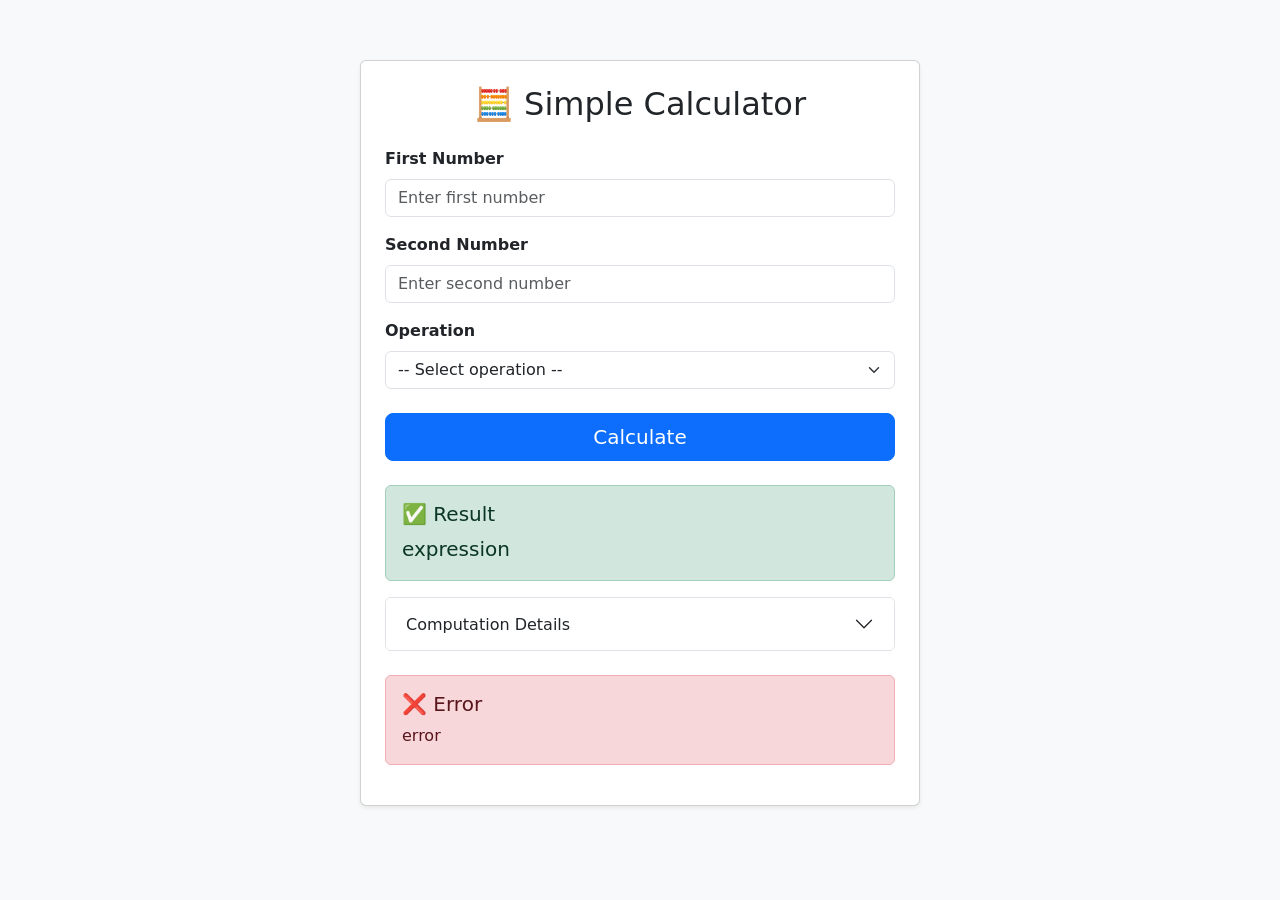
==== src/main/resources/templates/calculator.html @ 76050675 "feat: modernize calculator app from Python/Streamlit to Java Spring Boot 3.4 Co-authored-by: xinni-c" ====
<!DOCTYPE html>
<html xmlns:th="http://www.thymeleaf.org" lang="en">
<head>
    <meta charset="UTF-8"/>
    <meta name="viewport" content="width=device-width, initial-scale=1.0"/>
    <title>Simple Calculator</title>
    <!-- Bootstrap 5 CDN -->
    <link rel="stylesheet"
          href="https://cdn.jsdelivr.net/npm/bootstrap@5.3.3/dist/css/bootstrap.min.css"
          integrity="sha384-QWTKZyjpPEjISv5WaRU9OFeRpok6YctnYmDr5pNlyT2bRjXh0JMhjY6hW+ALEwIH"
          crossorigin="anonymous"/>
    <style>
        body {
            background-color: #f8f9fa;
        }
        .calculator-card {
            max-width: 560px;
            margin: 60px auto;
        }
        .details-label {
            font-weight: 600;
            color: #495057;
        }
    </style>
</head>
<body>
<div class="container">
    <div class="calculator-card card shadow-sm">
        <div class="card-body p-4">
            <h2 class="card-title mb-4 text-center">🧮 Simple Calculator</h2>

            <!-- Calculator Form -->
            <form th:action="@{/}" th:object="${calculatorRequest}" method="post" novalidate>

                <!-- First Number -->
                <div class="mb-3">
                    <label for="num1" class="form-label fw-semibold">First Number</label>
                    <input type="number"
                           id="num1"
                           th:field="*{num1}"
                           class="form-control"
                           th:classappend="${#fields.hasErrors('num1')} ? 'is-invalid'"
                           step="0.000001"
                           placeholder="Enter first number"/>
                    <div class="invalid-feedback" th:if="${#fields.hasErrors('num1')}"
                         th:errors="*{num1}">First number error</div>
                </div>

                <!-- Second Number -->
                <div class="mb-3">
                    <label for="num2" class="form-label fw-semibold">Second Number</label>
                    <input type="number"
                           id="num2"
                           th:field="*{num2}"
                           class="form-control"
                           th:classappend="${#fields.hasErrors('num2')} ? 'is-invalid'"
                           step="0.000001"
                           placeholder="Enter second number"/>
                    <div class="invalid-feedback" th:if="${#fields.hasErrors('num2')}"
                         th:errors="*{num2}">Second number error</div>
                </div>

                <!-- Operation -->
                <div class="mb-4">
                    <label for="operation" class="form-label fw-semibold">Operation</label>
                    <select id="operation"
                            th:field="*{operation}"
                            class="form-select"
                            th:classappend="${#fields.hasErrors('operation')} ? 'is-invalid'">
                        <option value="">-- Select operation --</option>
                        <option value="Add">Add (+)</option>
                        <option value="Subtract">Subtract (-)</option>
                        <option value="Multiply">Multiply (×)</option>
                        <option value="Divide">Divide (÷)</option>
                    </select>
                    <div class="invalid-feedback" th:if="${#fields.hasErrors('operation')}"
                         th:errors="*{operation}">Operation error</div>
                </div>

                <!-- Submit -->
                <div class="d-grid">
                    <button type="submit" class="btn btn-primary btn-lg">Calculate</button>
                </div>
            </form>

            <!-- Success Result -->
            <div th:if="${result}" class="mt-4">
                <div class="alert alert-success" role="alert">
                    <h5 class="alert-heading">✅ Result</h5>
                    <p class="fs-5 mb-0" th:text="${result.expression}">expression</p>
                </div>

                <!-- Computation Details (collapsible) -->
                <div class="accordion mt-3" id="detailsAccordion">
                    <div class="accordion-item">
                        <h2 class="accordion-header" id="detailsHeading">
                            <button class="accordion-button collapsed" type="button"
                                    data-bs-toggle="collapse" data-bs-target="#detailsCollapse"
                                    aria-expanded="false" aria-controls="detailsCollapse">
                                Computation Details
                            </button>
                        </h2>
                        <div id="detailsCollapse" class="accordion-collapse collapse"
                             aria-labelledby="detailsHeading" data-bs-parent="#detailsAccordion">
                            <div class="accordion-body">
                                <dl class="row mb-0">
                                    <dt class="col-sm-5 details-label">First Number</dt>
                                    <dd class="col-sm-7" th:text="${result.num1}">0</dd>

                                    <dt class="col-sm-5 details-label">Second Number</dt>
                                    <dd class="col-sm-7" th:text="${result.num2}">0</dd>

                                    <dt class="col-sm-5 details-label">Operation</dt>
                                    <dd class="col-sm-7" th:text="${result.operation}">op</dd>

                                    <dt class="col-sm-5 details-label">Result</dt>
                                    <dd class="col-sm-7" th:text="${result.result}">0</dd>
                                </dl>
                            </div>
                        </div>
                    </div>
                </div>
            </div>

            <!-- Error Message -->
            <div th:if="${errorMessage}" class="alert alert-danger mt-4" role="alert">
                <h5 class="alert-heading">❌ Error</h5>
                <p class="mb-0" th:text="${errorMessage}">error</p>
            </div>

        </div>
    </div>
</div>

<!-- Bootstrap 5 Bundle JS (includes Popper) -->
<script src="https://cdn.jsdelivr.net/npm/bootstrap@5.3.3/dist/js/bootstrap.bundle.min.js"
        integrity="sha384-YvpcrYf0tY3lHB60NNkmXc4s9bIOgUxi8T/jzmPZ6GRTVTnqmKv3kJH6yqaSqwDZ"
        crossorigin="anonymous"></script>
</body>
</html>
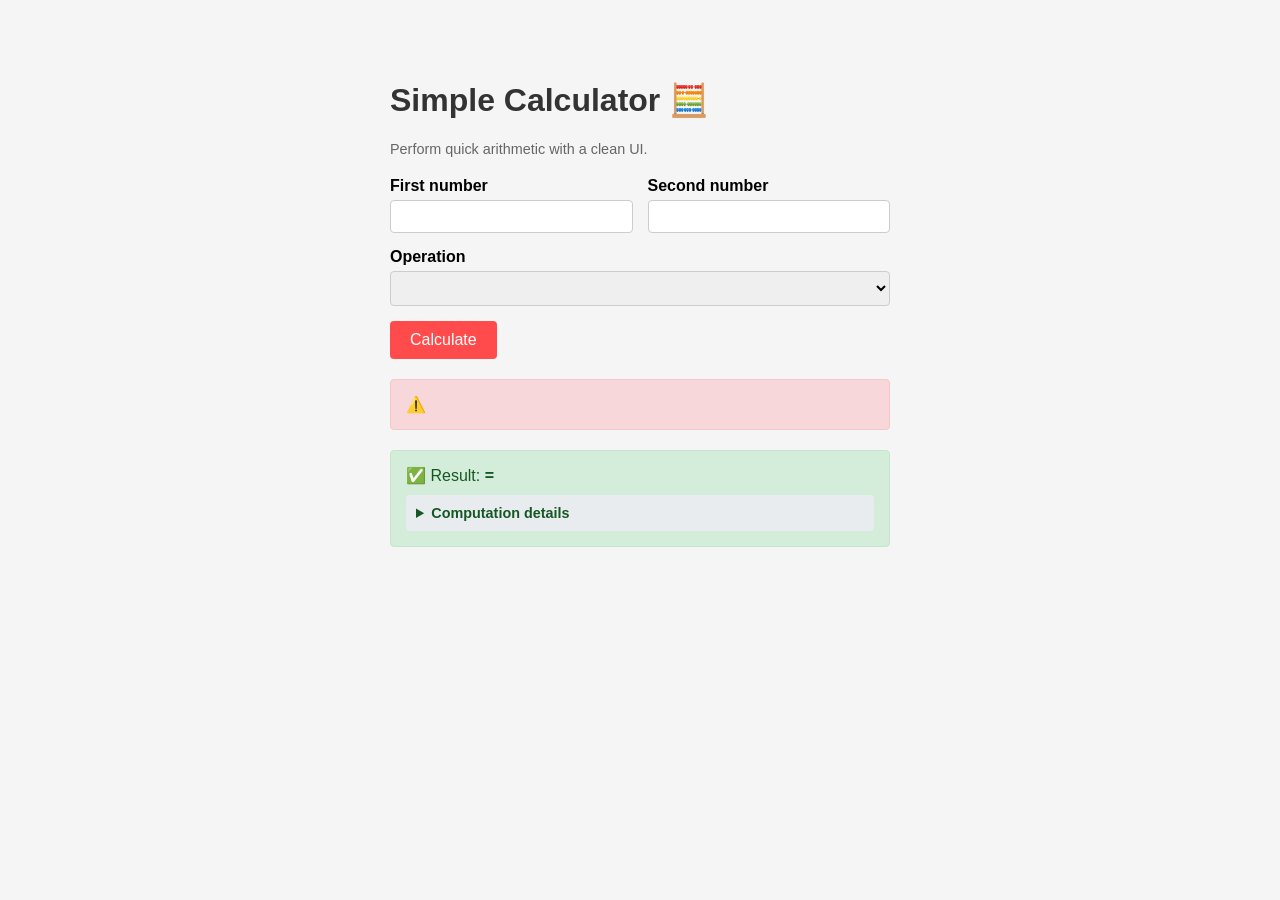
==== commit b15cf1b4: "upgrade: Spring Boot 2.7.18 → 3.4.5, Java 11 → 21, modernize code - Bump Spring Boot parent from 2.7" ====
--- a/src/main/resources/templates/calculator.html
+++ b/src/main/resources/templates/calculator.html
@@ -1,140 +1,118 @@
 <!DOCTYPE html>
-<html xmlns:th="http://www.thymeleaf.org" lang="en">
+<html lang="en" xmlns:th="http://www.thymeleaf.org">
 <head>
-    <meta charset="UTF-8"/>
-    <meta name="viewport" content="width=device-width, initial-scale=1.0"/>
-    <title>Simple Calculator</title>
-    <!-- Bootstrap 5 CDN -->
-    <link rel="stylesheet"
-          href="https://cdn.jsdelivr.net/npm/bootstrap@5.3.3/dist/css/bootstrap.min.css"
-          integrity="sha384-QWTKZyjpPEjISv5WaRU9OFeRpok6YctnYmDr5pNlyT2bRjXh0JMhjY6hW+ALEwIH"
-          crossorigin="anonymous"/>
+    <meta charset="UTF-8">
+    <meta name="viewport" content="width=device-width, initial-scale=1.0">
+    <title>Calculator 🧮</title>
     <style>
         body {
-            background-color: #f8f9fa;
+            font-family: Arial, sans-serif;
+            max-width: 500px;
+            margin: 40px auto;
+            padding: 20px;
+            background-color: #f5f5f5;
         }
-        .calculator-card {
-            max-width: 560px;
-            margin: 60px auto;
+        h1 { color: #333; }
+        .caption { color: #666; font-size: 0.9em; margin-bottom: 20px; }
+        .form-group { margin-bottom: 15px; }
+        label { display: block; margin-bottom: 5px; font-weight: bold; }
+        input[type="number"], select {
+            width: 100%;
+            padding: 8px;
+            border: 1px solid #ccc;
+            border-radius: 4px;
+            box-sizing: border-box;
         }
-        .details-label {
-            font-weight: 600;
-            color: #495057;
+        .columns { display: flex; gap: 15px; }
+        .columns .form-group { flex: 1; }
+        button {
+            background-color: #ff4b4b;
+            color: white;
+            padding: 10px 20px;
+            border: none;
+            border-radius: 4px;
+            cursor: pointer;
+            font-size: 1em;
         }
+        button:hover { background-color: #cc3333; }
+        .success {
+            background-color: #d4edda;
+            border: 1px solid #c3e6cb;
+            border-radius: 4px;
+            padding: 15px;
+            margin-top: 20px;
+            color: #155724;
+        }
+        .error {
+            background-color: #f8d7da;
+            border: 1px solid #f5c6cb;
+            border-radius: 4px;
+            padding: 15px;
+            margin-top: 20px;
+            color: #721c24;
+        }
+        .details {
+            background-color: #e9ecef;
+            border-radius: 4px;
+            padding: 10px;
+            margin-top: 10px;
+            font-size: 0.9em;
+        }
+        summary { cursor: pointer; font-weight: bold; }
     </style>
 </head>
 <body>
-<div class="container">
-    <div class="calculator-card card shadow-sm">
-        <div class="card-body p-4">
-            <h2 class="card-title mb-4 text-center">🧮 Simple Calculator</h2>
+    <h1>Simple Calculator 🧮</h1>
+    <p class="caption">Perform quick arithmetic with a clean UI.</p>
 
-            <!-- Calculator Form -->
-            <form th:action="@{/}" th:object="${calculatorRequest}" method="post" novalidate>
+    <form th:action="@{/calculate}" method="post">
+        <div class="columns">
+            <div class="form-group">
+                <label for="firstNumber">First number</label>
+                <input type="number" id="firstNumber" name="firstNumber" step="any"
+                       th:value="${firstNumber != null ? firstNumber : 0}" required/>
+            </div>
+            <div class="form-group">
+                <label for="secondNumber">Second number</label>
+                <input type="number" id="secondNumber" name="secondNumber" step="any"
+                       th:value="${secondNumber != null ? secondNumber : 0}" required/>
+            </div>
+        </div>
 
-                <!-- First Number -->
-                <div class="mb-3">
-                    <label for="num1" class="form-label fw-semibold">First Number</label>
-                    <input type="number"
-                           id="num1"
-                           th:field="*{num1}"
-                           class="form-control"
-                           th:classappend="${#fields.hasErrors('num1')} ? 'is-invalid'"
-                           step="0.000001"
-                           placeholder="Enter first number"/>
-                    <div class="invalid-feedback" th:if="${#fields.hasErrors('num1')}"
-                         th:errors="*{num1}">First number error</div>
-                </div>
+        <div class="form-group">
+            <label for="operation">Operation</label>
+            <select id="operation" name="operation">
+                <option th:each="op : ${operations}"
+                        th:value="${op}"
+                        th:text="${op}"
+                        th:selected="${op == selectedOperation}">
+                </option>
+            </select>
+        </div>
 
-                <!-- Second Number -->
-                <div class="mb-3">
-                    <label for="num2" class="form-label fw-semibold">Second Number</label>
-                    <input type="number"
-                           id="num2"
-                           th:field="*{num2}"
-                           class="form-control"
-                           th:classappend="${#fields.hasErrors('num2')} ? 'is-invalid'"
-                           step="0.000001"
-                           placeholder="Enter second number"/>
-                    <div class="invalid-feedback" th:if="${#fields.hasErrors('num2')}"
-                         th:errors="*{num2}">Second number error</div>
-                </div>
+        <button type="submit">Calculate</button>
+    </form>
 
-                <!-- Operation -->
-                <div class="mb-4">
-                    <label for="operation" class="form-label fw-semibold">Operation</label>
-                    <select id="operation"
-                            th:field="*{operation}"
-                            class="form-select"
-                            th:classappend="${#fields.hasErrors('operation')} ? 'is-invalid'">
-                        <option value="">-- Select operation --</option>
-                        <option value="Add">Add (+)</option>
-                        <option value="Subtract">Subtract (-)</option>
-                        <option value="Multiply">Multiply (×)</option>
-                        <option value="Divide">Divide (÷)</option>
-                    </select>
-                    <div class="invalid-feedback" th:if="${#fields.hasErrors('operation')}"
-                         th:errors="*{operation}">Operation error</div>
-                </div>
-
-                <!-- Submit -->
-                <div class="d-grid">
-                    <button type="submit" class="btn btn-primary btn-lg">Calculate</button>
-                </div>
-            </form>
-
-            <!-- Success Result -->
-            <div th:if="${result}" class="mt-4">
-                <div class="alert alert-success" role="alert">
-                    <h5 class="alert-heading">✅ Result</h5>
-                    <p class="fs-5 mb-0" th:text="${result.expression}">expression</p>
-                </div>
-
-                <!-- Computation Details (collapsible) -->
-                <div class="accordion mt-3" id="detailsAccordion">
-                    <div class="accordion-item">
-                        <h2 class="accordion-header" id="detailsHeading">
-                            <button class="accordion-button collapsed" type="button"
-                                    data-bs-toggle="collapse" data-bs-target="#detailsCollapse"
-                                    aria-expanded="false" aria-controls="detailsCollapse">
-                                Computation Details
-                            </button>
-                        </h2>
-                        <div id="detailsCollapse" class="accordion-collapse collapse"
-                             aria-labelledby="detailsHeading" data-bs-parent="#detailsAccordion">
-                            <div class="accordion-body">
-                                <dl class="row mb-0">
-                                    <dt class="col-sm-5 details-label">First Number</dt>
-                                    <dd class="col-sm-7" th:text="${result.num1}">0</dd>
-
-                                    <dt class="col-sm-5 details-label">Second Number</dt>
-                                    <dd class="col-sm-7" th:text="${result.num2}">0</dd>
-
-                                    <dt class="col-sm-5 details-label">Operation</dt>
-                                    <dd class="col-sm-7" th:text="${result.operation}">op</dd>
-
-                                    <dt class="col-sm-5 details-label">Result</dt>
-                                    <dd class="col-sm-7" th:text="${result.result}">0</dd>
-                                </dl>
-                            </div>
-                        </div>
-                    </div>
-                </div>
-            </div>
-
-            <!-- Error Message -->
-            <div th:if="${errorMessage}" class="alert alert-danger mt-4" role="alert">
-                <h5 class="alert-heading">❌ Error</h5>
-                <p class="mb-0" th:text="${errorMessage}">error</p>
-            </div>
-
+    <div th:if="${response != null}">
+        <div th:if="${response.error}" class="error">
+            ⚠️ <span th:text="${response.errorMessage}"></span>
+        </div>
+        <div th:unless="${response.error}" class="success">
+            ✅ Result: <strong>
+                <span th:text="${response.firstNumber}"></span>
+                <span th:text="${response.symbol}"></span>
+                <span th:text="${response.secondNumber}"></span>
+                =
+                <span th:text="${response.result}"></span>
+            </strong>
+            <details class="details">
+                <summary>Computation details</summary>
+                <pre th:text="'First number: ' + ${response.firstNumber}"></pre>
+                <pre th:text="'Second number: ' + ${response.secondNumber}"></pre>
+                <pre th:text="'Operation: ' + ${response.operation}"></pre>
+                <pre th:text="'Result: ' + ${response.result}"></pre>
+            </details>
         </div>
     </div>
-</div>
-
-<!-- Bootstrap 5 Bundle JS (includes Popper) -->
-<script src="https://cdn.jsdelivr.net/npm/bootstrap@5.3.3/dist/js/bootstrap.bundle.min.js"
-        integrity="sha384-YvpcrYf0tY3lHB60NNkmXc4s9bIOgUxi8T/jzmPZ6GRTVTnqmKv3kJH6yqaSqwDZ"
-        crossorigin="anonymous"></script>
 </body>
 </html>
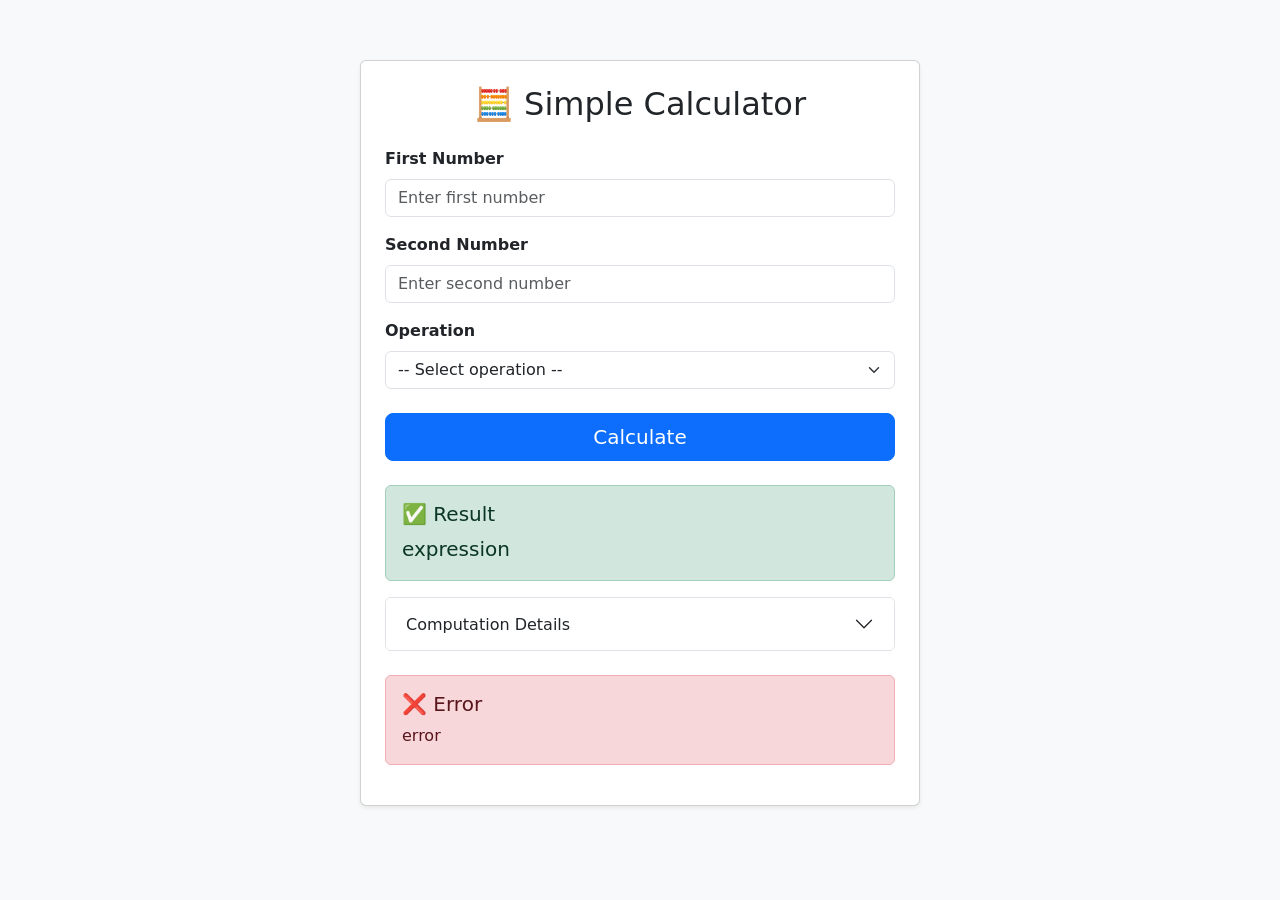
==== commit 37e42688: "Merge 76050675cc6821c03cb325480368660e03912118 into 82feefadd5553bd2061ca1f27808a76925ebc6d2" ====
--- a/src/main/resources/templates/calculator.html
+++ b/src/main/resources/templates/calculator.html
@@ -1,118 +1,140 @@
 <!DOCTYPE html>
-<html lang="en" xmlns:th="http://www.thymeleaf.org">
+<html xmlns:th="http://www.thymeleaf.org" lang="en">
 <head>
-    <meta charset="UTF-8">
-    <meta name="viewport" content="width=device-width, initial-scale=1.0">
-    <title>Calculator 🧮</title>
+    <meta charset="UTF-8"/>
+    <meta name="viewport" content="width=device-width, initial-scale=1.0"/>
+    <title>Simple Calculator</title>
+    <!-- Bootstrap 5 CDN -->
+    <link rel="stylesheet"
+          href="https://cdn.jsdelivr.net/npm/bootstrap@5.3.3/dist/css/bootstrap.min.css"
+          integrity="sha384-QWTKZyjpPEjISv5WaRU9OFeRpok6YctnYmDr5pNlyT2bRjXh0JMhjY6hW+ALEwIH"
+          crossorigin="anonymous"/>
     <style>
         body {
-            font-family: Arial, sans-serif;
-            max-width: 500px;
-            margin: 40px auto;
-            padding: 20px;
-            background-color: #f5f5f5;
+            background-color: #f8f9fa;
         }
-        h1 { color: #333; }
-        .caption { color: #666; font-size: 0.9em; margin-bottom: 20px; }
-        .form-group { margin-bottom: 15px; }
-        label { display: block; margin-bottom: 5px; font-weight: bold; }
-        input[type="number"], select {
-            width: 100%;
-            padding: 8px;
-            border: 1px solid #ccc;
-            border-radius: 4px;
-            box-sizing: border-box;
+        .calculator-card {
+            max-width: 560px;
+            margin: 60px auto;
         }
-        .columns { display: flex; gap: 15px; }
-        .columns .form-group { flex: 1; }
-        button {
-            background-color: #ff4b4b;
-            color: white;
-            padding: 10px 20px;
-            border: none;
-            border-radius: 4px;
-            cursor: pointer;
-            font-size: 1em;
+        .details-label {
+            font-weight: 600;
+            color: #495057;
         }
-        button:hover { background-color: #cc3333; }
-        .success {
-            background-color: #d4edda;
-            border: 1px solid #c3e6cb;
-            border-radius: 4px;
-            padding: 15px;
-            margin-top: 20px;
-            color: #155724;
-        }
-        .error {
-            background-color: #f8d7da;
-            border: 1px solid #f5c6cb;
-            border-radius: 4px;
-            padding: 15px;
-            margin-top: 20px;
-            color: #721c24;
-        }
-        .details {
-            background-color: #e9ecef;
-            border-radius: 4px;
-            padding: 10px;
-            margin-top: 10px;
-            font-size: 0.9em;
-        }
-        summary { cursor: pointer; font-weight: bold; }
     </style>
 </head>
 <body>
-    <h1>Simple Calculator 🧮</h1>
-    <p class="caption">Perform quick arithmetic with a clean UI.</p>
+<div class="container">
+    <div class="calculator-card card shadow-sm">
+        <div class="card-body p-4">
+            <h2 class="card-title mb-4 text-center">🧮 Simple Calculator</h2>
 
-    <form th:action="@{/calculate}" method="post">
-        <div class="columns">
-            <div class="form-group">
-                <label for="firstNumber">First number</label>
-                <input type="number" id="firstNumber" name="firstNumber" step="any"
-                       th:value="${firstNumber != null ? firstNumber : 0}" required/>
+            <!-- Calculator Form -->
+            <form th:action="@{/}" th:object="${calculatorRequest}" method="post" novalidate>
+
+                <!-- First Number -->
+                <div class="mb-3">
+                    <label for="num1" class="form-label fw-semibold">First Number</label>
+                    <input type="number"
+                           id="num1"
+                           th:field="*{num1}"
+                           class="form-control"
+                           th:classappend="${#fields.hasErrors('num1')} ? 'is-invalid'"
+                           step="0.000001"
+                           placeholder="Enter first number"/>
+                    <div class="invalid-feedback" th:if="${#fields.hasErrors('num1')}"
+                         th:errors="*{num1}">First number error</div>
+                </div>
+
+                <!-- Second Number -->
+                <div class="mb-3">
+                    <label for="num2" class="form-label fw-semibold">Second Number</label>
+                    <input type="number"
+                           id="num2"
+                           th:field="*{num2}"
+                           class="form-control"
+                           th:classappend="${#fields.hasErrors('num2')} ? 'is-invalid'"
+                           step="0.000001"
+                           placeholder="Enter second number"/>
+                    <div class="invalid-feedback" th:if="${#fields.hasErrors('num2')}"
+                         th:errors="*{num2}">Second number error</div>
+                </div>
+
+                <!-- Operation -->
+                <div class="mb-4">
+                    <label for="operation" class="form-label fw-semibold">Operation</label>
+                    <select id="operation"
+                            th:field="*{operation}"
+                            class="form-select"
+                            th:classappend="${#fields.hasErrors('operation')} ? 'is-invalid'">
+                        <option value="">-- Select operation --</option>
+                        <option value="Add">Add (+)</option>
+                        <option value="Subtract">Subtract (-)</option>
+                        <option value="Multiply">Multiply (×)</option>
+                        <option value="Divide">Divide (÷)</option>
+                    </select>
+                    <div class="invalid-feedback" th:if="${#fields.hasErrors('operation')}"
+                         th:errors="*{operation}">Operation error</div>
+                </div>
+
+                <!-- Submit -->
+                <div class="d-grid">
+                    <button type="submit" class="btn btn-primary btn-lg">Calculate</button>
+                </div>
+            </form>
+
+            <!-- Success Result -->
+            <div th:if="${result}" class="mt-4">
+                <div class="alert alert-success" role="alert">
+                    <h5 class="alert-heading">✅ Result</h5>
+                    <p class="fs-5 mb-0" th:text="${result.expression}">expression</p>
+                </div>
+
+                <!-- Computation Details (collapsible) -->
+                <div class="accordion mt-3" id="detailsAccordion">
+                    <div class="accordion-item">
+                        <h2 class="accordion-header" id="detailsHeading">
+                            <button class="accordion-button collapsed" type="button"
+                                    data-bs-toggle="collapse" data-bs-target="#detailsCollapse"
+                                    aria-expanded="false" aria-controls="detailsCollapse">
+                                Computation Details
+                            </button>
+                        </h2>
+                        <div id="detailsCollapse" class="accordion-collapse collapse"
+                             aria-labelledby="detailsHeading" data-bs-parent="#detailsAccordion">
+                            <div class="accordion-body">
+                                <dl class="row mb-0">
+                                    <dt class="col-sm-5 details-label">First Number</dt>
+                                    <dd class="col-sm-7" th:text="${result.num1}">0</dd>
+
+                                    <dt class="col-sm-5 details-label">Second Number</dt>
+                                    <dd class="col-sm-7" th:text="${result.num2}">0</dd>
+
+                                    <dt class="col-sm-5 details-label">Operation</dt>
+                                    <dd class="col-sm-7" th:text="${result.operation}">op</dd>
+
+                                    <dt class="col-sm-5 details-label">Result</dt>
+                                    <dd class="col-sm-7" th:text="${result.result}">0</dd>
+                                </dl>
+                            </div>
+                        </div>
+                    </div>
+                </div>
             </div>
-            <div class="form-group">
-                <label for="secondNumber">Second number</label>
-                <input type="number" id="secondNumber" name="secondNumber" step="any"
-                       th:value="${secondNumber != null ? secondNumber : 0}" required/>
+
+            <!-- Error Message -->
+            <div th:if="${errorMessage}" class="alert alert-danger mt-4" role="alert">
+                <h5 class="alert-heading">❌ Error</h5>
+                <p class="mb-0" th:text="${errorMessage}">error</p>
             </div>
-        </div>
 
-        <div class="form-group">
-            <label for="operation">Operation</label>
-            <select id="operation" name="operation">
-                <option th:each="op : ${operations}"
-                        th:value="${op}"
-                        th:text="${op}"
-                        th:selected="${op == selectedOperation}">
-                </option>
-            </select>
-        </div>
-
-        <button type="submit">Calculate</button>
-    </form>
-
-    <div th:if="${response != null}">
-        <div th:if="${response.error}" class="error">
-            ⚠️ <span th:text="${response.errorMessage}"></span>
-        </div>
-        <div th:unless="${response.error}" class="success">
-            ✅ Result: <strong>
-                <span th:text="${response.firstNumber}"></span>
-                <span th:text="${response.symbol}"></span>
-                <span th:text="${response.secondNumber}"></span>
-                =
-                <span th:text="${response.result}"></span>
-            </strong>
-            <details class="details">
-                <summary>Computation details</summary>
-                <pre th:text="'First number: ' + ${response.firstNumber}"></pre>
-                <pre th:text="'Second number: ' + ${response.secondNumber}"></pre>
-                <pre th:text="'Operation: ' + ${response.operation}"></pre>
-                <pre th:text="'Result: ' + ${response.result}"></pre>
-            </details>
         </div>
     </div>
+</div>
+
+<!-- Bootstrap 5 Bundle JS (includes Popper) -->
+<script src="https://cdn.jsdelivr.net/npm/bootstrap@5.3.3/dist/js/bootstrap.bundle.min.js"
+        integrity="sha384-YvpcrYf0tY3lHB60NNkmXc4s9bIOgUxi8T/jzmPZ6GRTVTnqmKv3kJH6yqaSqwDZ"
+        crossorigin="anonymous"></script>
 </body>
 </html>
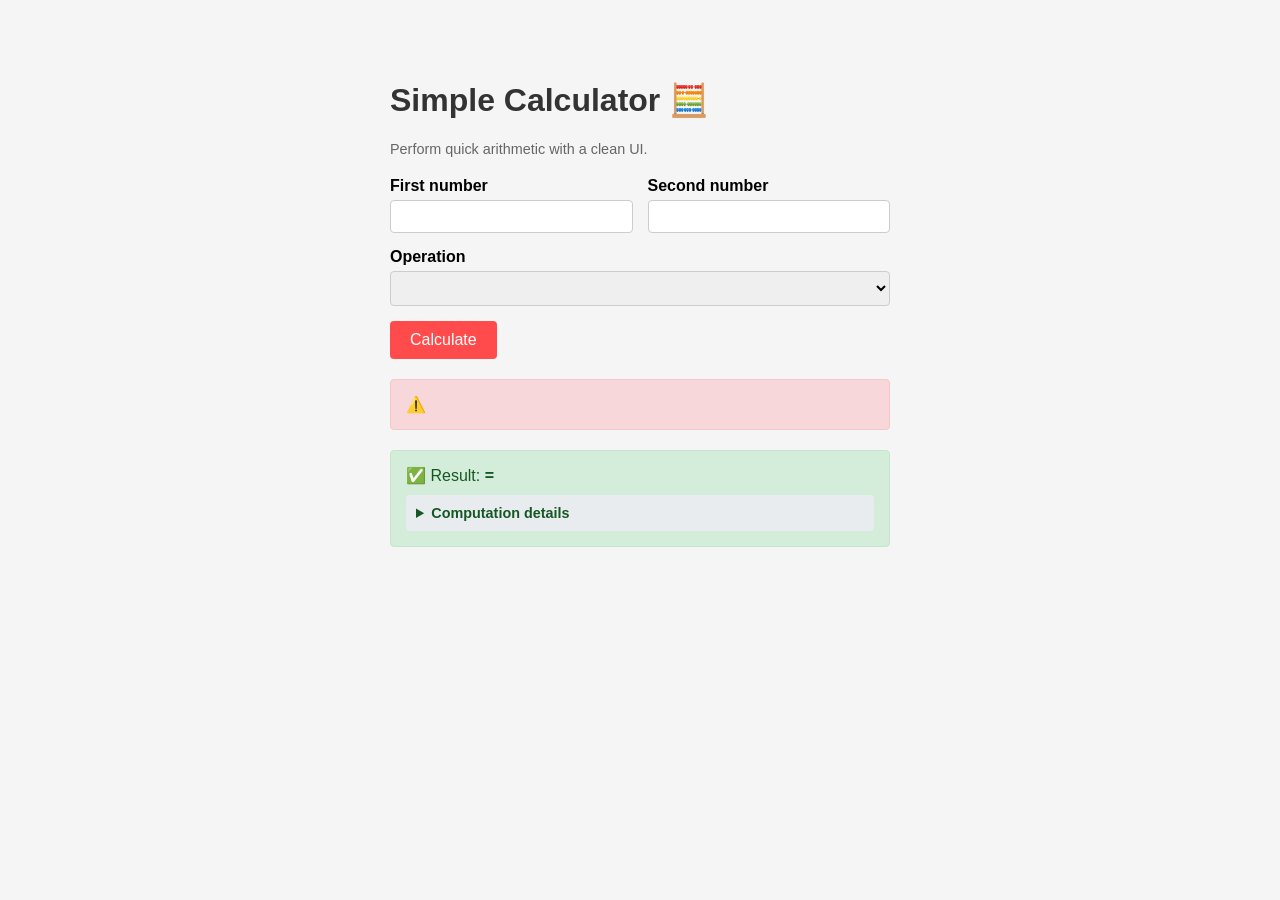
==== commit 7776714c: "Merge 87a9c5a52db9f294ee8b37ba8f7243451753e2c3 into 82feefadd5553bd2061ca1f27808a76925ebc6d2" ====
--- a/src/main/resources/templates/calculator.html
+++ b/src/main/resources/templates/calculator.html
@@ -1,140 +1,118 @@
 <!DOCTYPE html>
-<html xmlns:th="http://www.thymeleaf.org" lang="en">
+<html lang="en" xmlns:th="http://www.thymeleaf.org">
 <head>
-    <meta charset="UTF-8"/>
-    <meta name="viewport" content="width=device-width, initial-scale=1.0"/>
-    <title>Simple Calculator</title>
-    <!-- Bootstrap 5 CDN -->
-    <link rel="stylesheet"
-          href="https://cdn.jsdelivr.net/npm/bootstrap@5.3.3/dist/css/bootstrap.min.css"
-          integrity="sha384-QWTKZyjpPEjISv5WaRU9OFeRpok6YctnYmDr5pNlyT2bRjXh0JMhjY6hW+ALEwIH"
-          crossorigin="anonymous"/>
+    <meta charset="UTF-8">
+    <meta name="viewport" content="width=device-width, initial-scale=1.0">
+    <title>Calculator 🧮</title>
     <style>
         body {
-            background-color: #f8f9fa;
+            font-family: Arial, sans-serif;
+            max-width: 500px;
+            margin: 40px auto;
+            padding: 20px;
+            background-color: #f5f5f5;
         }
-        .calculator-card {
-            max-width: 560px;
-            margin: 60px auto;
+        h1 { color: #333; }
+        .caption { color: #666; font-size: 0.9em; margin-bottom: 20px; }
+        .form-group { margin-bottom: 15px; }
+        label { display: block; margin-bottom: 5px; font-weight: bold; }
+        input[type="number"], select {
+            width: 100%;
+            padding: 8px;
+            border: 1px solid #ccc;
+            border-radius: 4px;
+            box-sizing: border-box;
         }
-        .details-label {
-            font-weight: 600;
-            color: #495057;
+        .columns { display: flex; gap: 15px; }
+        .columns .form-group { flex: 1; }
+        button {
+            background-color: #ff4b4b;
+            color: white;
+            padding: 10px 20px;
+            border: none;
+            border-radius: 4px;
+            cursor: pointer;
+            font-size: 1em;
         }
+        button:hover { background-color: #cc3333; }
+        .success {
+            background-color: #d4edda;
+            border: 1px solid #c3e6cb;
+            border-radius: 4px;
+            padding: 15px;
+            margin-top: 20px;
+            color: #155724;
+        }
+        .error {
+            background-color: #f8d7da;
+            border: 1px solid #f5c6cb;
+            border-radius: 4px;
+            padding: 15px;
+            margin-top: 20px;
+            color: #721c24;
+        }
+        .details {
+            background-color: #e9ecef;
+            border-radius: 4px;
+            padding: 10px;
+            margin-top: 10px;
+            font-size: 0.9em;
+        }
+        summary { cursor: pointer; font-weight: bold; }
     </style>
 </head>
 <body>
-<div class="container">
-    <div class="calculator-card card shadow-sm">
-        <div class="card-body p-4">
-            <h2 class="card-title mb-4 text-center">🧮 Simple Calculator</h2>
+    <h1>Simple Calculator 🧮</h1>
+    <p class="caption">Perform quick arithmetic with a clean UI.</p>
 
-            <!-- Calculator Form -->
-            <form th:action="@{/}" th:object="${calculatorRequest}" method="post" novalidate>
+    <form th:action="@{/calculate}" method="post">
+        <div class="columns">
+            <div class="form-group">
+                <label for="firstNumber">First number</label>
+                <input type="number" id="firstNumber" name="firstNumber" step="any"
+                       th:value="${firstNumber != null ? firstNumber : 0}" required/>
+            </div>
+            <div class="form-group">
+                <label for="secondNumber">Second number</label>
+                <input type="number" id="secondNumber" name="secondNumber" step="any"
+                       th:value="${secondNumber != null ? secondNumber : 0}" required/>
+            </div>
+        </div>
 
-                <!-- First Number -->
-                <div class="mb-3">
-                    <label for="num1" class="form-label fw-semibold">First Number</label>
-                    <input type="number"
-                           id="num1"
-                           th:field="*{num1}"
-                           class="form-control"
-                           th:classappend="${#fields.hasErrors('num1')} ? 'is-invalid'"
-                           step="0.000001"
-                           placeholder="Enter first number"/>
-                    <div class="invalid-feedback" th:if="${#fields.hasErrors('num1')}"
-                         th:errors="*{num1}">First number error</div>
-                </div>
+        <div class="form-group">
+            <label for="operation">Operation</label>
+            <select id="operation" name="operation">
+                <option th:each="op : ${operations}"
+                        th:value="${op}"
+                        th:text="${op}"
+                        th:selected="${op == selectedOperation}">
+                </option>
+            </select>
+        </div>
 
-                <!-- Second Number -->
-                <div class="mb-3">
-                    <label for="num2" class="form-label fw-semibold">Second Number</label>
-                    <input type="number"
-                           id="num2"
-                           th:field="*{num2}"
-                           class="form-control"
-                           th:classappend="${#fields.hasErrors('num2')} ? 'is-invalid'"
-                           step="0.000001"
-                           placeholder="Enter second number"/>
-                    <div class="invalid-feedback" th:if="${#fields.hasErrors('num2')}"
-                         th:errors="*{num2}">Second number error</div>
-                </div>
+        <button type="submit">Calculate</button>
+    </form>
 
-                <!-- Operation -->
-                <div class="mb-4">
-                    <label for="operation" class="form-label fw-semibold">Operation</label>
-                    <select id="operation"
-                            th:field="*{operation}"
-                            class="form-select"
-                            th:classappend="${#fields.hasErrors('operation')} ? 'is-invalid'">
-                        <option value="">-- Select operation --</option>
-                        <option value="Add">Add (+)</option>
-                        <option value="Subtract">Subtract (-)</option>
-                        <option value="Multiply">Multiply (×)</option>
-                        <option value="Divide">Divide (÷)</option>
-                    </select>
-                    <div class="invalid-feedback" th:if="${#fields.hasErrors('operation')}"
-                         th:errors="*{operation}">Operation error</div>
-                </div>
-
-                <!-- Submit -->
-                <div class="d-grid">
-                    <button type="submit" class="btn btn-primary btn-lg">Calculate</button>
-                </div>
-            </form>
-
-            <!-- Success Result -->
-            <div th:if="${result}" class="mt-4">
-                <div class="alert alert-success" role="alert">
-                    <h5 class="alert-heading">✅ Result</h5>
-                    <p class="fs-5 mb-0" th:text="${result.expression}">expression</p>
-                </div>
-
-                <!-- Computation Details (collapsible) -->
-                <div class="accordion mt-3" id="detailsAccordion">
-                    <div class="accordion-item">
-                        <h2 class="accordion-header" id="detailsHeading">
-                            <button class="accordion-button collapsed" type="button"
-                                    data-bs-toggle="collapse" data-bs-target="#detailsCollapse"
-                                    aria-expanded="false" aria-controls="detailsCollapse">
-                                Computation Details
-                            </button>
-                        </h2>
-                        <div id="detailsCollapse" class="accordion-collapse collapse"
-                             aria-labelledby="detailsHeading" data-bs-parent="#detailsAccordion">
-                            <div class="accordion-body">
-                                <dl class="row mb-0">
-                                    <dt class="col-sm-5 details-label">First Number</dt>
-                                    <dd class="col-sm-7" th:text="${result.num1}">0</dd>
-
-                                    <dt class="col-sm-5 details-label">Second Number</dt>
-                                    <dd class="col-sm-7" th:text="${result.num2}">0</dd>
-
-                                    <dt class="col-sm-5 details-label">Operation</dt>
-                                    <dd class="col-sm-7" th:text="${result.operation}">op</dd>
-
-                                    <dt class="col-sm-5 details-label">Result</dt>
-                                    <dd class="col-sm-7" th:text="${result.result}">0</dd>
-                                </dl>
-                            </div>
-                        </div>
-                    </div>
-                </div>
-            </div>
-
-            <!-- Error Message -->
-            <div th:if="${errorMessage}" class="alert alert-danger mt-4" role="alert">
-                <h5 class="alert-heading">❌ Error</h5>
-                <p class="mb-0" th:text="${errorMessage}">error</p>
-            </div>
-
+    <div th:if="${response != null}">
+        <div th:if="${response.error}" class="error">
+            ⚠️ <span th:text="${response.errorMessage}"></span>
+        </div>
+        <div th:unless="${response.error}" class="success">
+            ✅ Result: <strong>
+                <span th:text="${response.firstNumber}"></span>
+                <span th:text="${response.symbol}"></span>
+                <span th:text="${response.secondNumber}"></span>
+                =
+                <span th:text="${response.result}"></span>
+            </strong>
+            <details class="details">
+                <summary>Computation details</summary>
+                <pre th:text="'First number: ' + ${response.firstNumber}"></pre>
+                <pre th:text="'Second number: ' + ${response.secondNumber}"></pre>
+                <pre th:text="'Operation: ' + ${response.operation}"></pre>
+                <pre th:text="'Result: ' + ${response.result}"></pre>
+            </details>
         </div>
     </div>
-</div>
-
-<!-- Bootstrap 5 Bundle JS (includes Popper) -->
-<script src="https://cdn.jsdelivr.net/npm/bootstrap@5.3.3/dist/js/bootstrap.bundle.min.js"
-        integrity="sha384-YvpcrYf0tY3lHB60NNkmXc4s9bIOgUxi8T/jzmPZ6GRTVTnqmKv3kJH6yqaSqwDZ"
-        crossorigin="anonymous"></script>
 </body>
 </html>
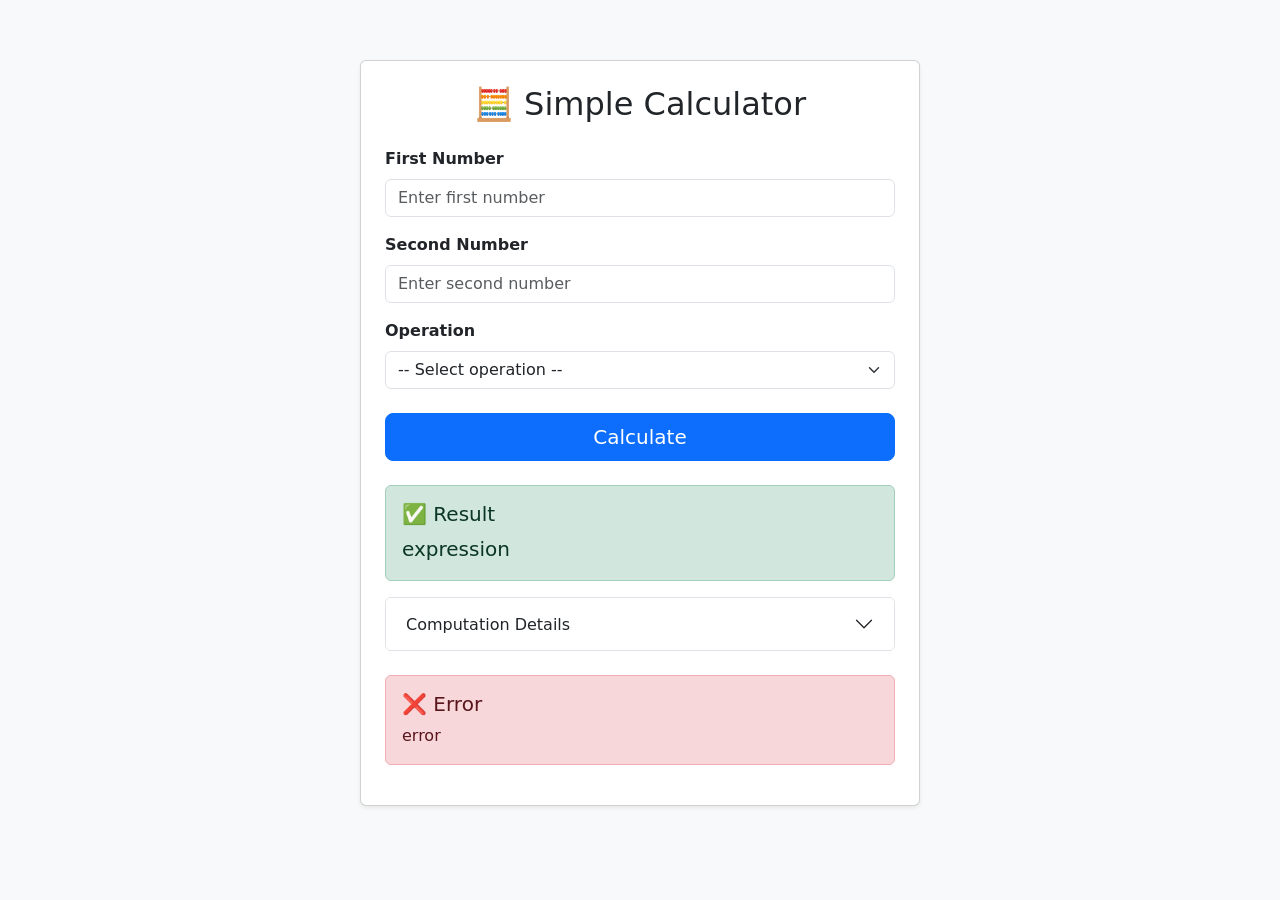
==== commit 613d1720: "Merge 76050675cc6821c03cb325480368660e03912118 into b03de5af5575b6e222ffa4937f8e26102f97ff9d" ====
--- a/src/main/resources/templates/calculator.html
+++ b/src/main/resources/templates/calculator.html
@@ -1,118 +1,140 @@
 <!DOCTYPE html>
-<html lang="en" xmlns:th="http://www.thymeleaf.org">
+<html xmlns:th="http://www.thymeleaf.org" lang="en">
 <head>
-    <meta charset="UTF-8">
-    <meta name="viewport" content="width=device-width, initial-scale=1.0">
-    <title>Calculator 🧮</title>
+    <meta charset="UTF-8"/>
+    <meta name="viewport" content="width=device-width, initial-scale=1.0"/>
+    <title>Simple Calculator</title>
+    <!-- Bootstrap 5 CDN -->
+    <link rel="stylesheet"
+          href="https://cdn.jsdelivr.net/npm/bootstrap@5.3.3/dist/css/bootstrap.min.css"
+          integrity="sha384-QWTKZyjpPEjISv5WaRU9OFeRpok6YctnYmDr5pNlyT2bRjXh0JMhjY6hW+ALEwIH"
+          crossorigin="anonymous"/>
     <style>
         body {
-            font-family: Arial, sans-serif;
-            max-width: 500px;
-            margin: 40px auto;
-            padding: 20px;
-            background-color: #f5f5f5;
+            background-color: #f8f9fa;
         }
-        h1 { color: #333; }
-        .caption { color: #666; font-size: 0.9em; margin-bottom: 20px; }
-        .form-group { margin-bottom: 15px; }
-        label { display: block; margin-bottom: 5px; font-weight: bold; }
-        input[type="number"], select {
-            width: 100%;
-            padding: 8px;
-            border: 1px solid #ccc;
-            border-radius: 4px;
-            box-sizing: border-box;
+        .calculator-card {
+            max-width: 560px;
+            margin: 60px auto;
         }
-        .columns { display: flex; gap: 15px; }
-        .columns .form-group { flex: 1; }
-        button {
-            background-color: #ff4b4b;
-            color: white;
-            padding: 10px 20px;
-            border: none;
-            border-radius: 4px;
-            cursor: pointer;
-            font-size: 1em;
+        .details-label {
+            font-weight: 600;
+            color: #495057;
         }
-        button:hover { background-color: #cc3333; }
-        .success {
-            background-color: #d4edda;
-            border: 1px solid #c3e6cb;
-            border-radius: 4px;
-            padding: 15px;
-            margin-top: 20px;
-            color: #155724;
-        }
-        .error {
-            background-color: #f8d7da;
-            border: 1px solid #f5c6cb;
-            border-radius: 4px;
-            padding: 15px;
-            margin-top: 20px;
-            color: #721c24;
-        }
-        .details {
-            background-color: #e9ecef;
-            border-radius: 4px;
-            padding: 10px;
-            margin-top: 10px;
-            font-size: 0.9em;
-        }
-        summary { cursor: pointer; font-weight: bold; }
     </style>
 </head>
 <body>
-    <h1>Simple Calculator 🧮</h1>
-    <p class="caption">Perform quick arithmetic with a clean UI.</p>
+<div class="container">
+    <div class="calculator-card card shadow-sm">
+        <div class="card-body p-4">
+            <h2 class="card-title mb-4 text-center">🧮 Simple Calculator</h2>
 
-    <form th:action="@{/calculate}" method="post">
-        <div class="columns">
-            <div class="form-group">
-                <label for="firstNumber">First number</label>
-                <input type="number" id="firstNumber" name="firstNumber" step="any"
-                       th:value="${firstNumber != null ? firstNumber : 0}" required/>
+            <!-- Calculator Form -->
+            <form th:action="@{/}" th:object="${calculatorRequest}" method="post" novalidate>
+
+                <!-- First Number -->
+                <div class="mb-3">
+                    <label for="num1" class="form-label fw-semibold">First Number</label>
+                    <input type="number"
+                           id="num1"
+                           th:field="*{num1}"
+                           class="form-control"
+                           th:classappend="${#fields.hasErrors('num1')} ? 'is-invalid'"
+                           step="0.000001"
+                           placeholder="Enter first number"/>
+                    <div class="invalid-feedback" th:if="${#fields.hasErrors('num1')}"
+                         th:errors="*{num1}">First number error</div>
+                </div>
+
+                <!-- Second Number -->
+                <div class="mb-3">
+                    <label for="num2" class="form-label fw-semibold">Second Number</label>
+                    <input type="number"
+                           id="num2"
+                           th:field="*{num2}"
+                           class="form-control"
+                           th:classappend="${#fields.hasErrors('num2')} ? 'is-invalid'"
+                           step="0.000001"
+                           placeholder="Enter second number"/>
+                    <div class="invalid-feedback" th:if="${#fields.hasErrors('num2')}"
+                         th:errors="*{num2}">Second number error</div>
+                </div>
+
+                <!-- Operation -->
+                <div class="mb-4">
+                    <label for="operation" class="form-label fw-semibold">Operation</label>
+                    <select id="operation"
+                            th:field="*{operation}"
+                            class="form-select"
+                            th:classappend="${#fields.hasErrors('operation')} ? 'is-invalid'">
+                        <option value="">-- Select operation --</option>
+                        <option value="Add">Add (+)</option>
+                        <option value="Subtract">Subtract (-)</option>
+                        <option value="Multiply">Multiply (×)</option>
+                        <option value="Divide">Divide (÷)</option>
+                    </select>
+                    <div class="invalid-feedback" th:if="${#fields.hasErrors('operation')}"
+                         th:errors="*{operation}">Operation error</div>
+                </div>
+
+                <!-- Submit -->
+                <div class="d-grid">
+                    <button type="submit" class="btn btn-primary btn-lg">Calculate</button>
+                </div>
+            </form>
+
+            <!-- Success Result -->
+            <div th:if="${result}" class="mt-4">
+                <div class="alert alert-success" role="alert">
+                    <h5 class="alert-heading">✅ Result</h5>
+                    <p class="fs-5 mb-0" th:text="${result.expression}">expression</p>
+                </div>
+
+                <!-- Computation Details (collapsible) -->
+                <div class="accordion mt-3" id="detailsAccordion">
+                    <div class="accordion-item">
+                        <h2 class="accordion-header" id="detailsHeading">
+                            <button class="accordion-button collapsed" type="button"
+                                    data-bs-toggle="collapse" data-bs-target="#detailsCollapse"
+                                    aria-expanded="false" aria-controls="detailsCollapse">
+                                Computation Details
+                            </button>
+                        </h2>
+                        <div id="detailsCollapse" class="accordion-collapse collapse"
+                             aria-labelledby="detailsHeading" data-bs-parent="#detailsAccordion">
+                            <div class="accordion-body">
+                                <dl class="row mb-0">
+                                    <dt class="col-sm-5 details-label">First Number</dt>
+                                    <dd class="col-sm-7" th:text="${result.num1}">0</dd>
+
+                                    <dt class="col-sm-5 details-label">Second Number</dt>
+                                    <dd class="col-sm-7" th:text="${result.num2}">0</dd>
+
+                                    <dt class="col-sm-5 details-label">Operation</dt>
+                                    <dd class="col-sm-7" th:text="${result.operation}">op</dd>
+
+                                    <dt class="col-sm-5 details-label">Result</dt>
+                                    <dd class="col-sm-7" th:text="${result.result}">0</dd>
+                                </dl>
+                            </div>
+                        </div>
+                    </div>
+                </div>
             </div>
-            <div class="form-group">
-                <label for="secondNumber">Second number</label>
-                <input type="number" id="secondNumber" name="secondNumber" step="any"
-                       th:value="${secondNumber != null ? secondNumber : 0}" required/>
+
+            <!-- Error Message -->
+            <div th:if="${errorMessage}" class="alert alert-danger mt-4" role="alert">
+                <h5 class="alert-heading">❌ Error</h5>
+                <p class="mb-0" th:text="${errorMessage}">error</p>
             </div>
-        </div>
 
-        <div class="form-group">
-            <label for="operation">Operation</label>
-            <select id="operation" name="operation">
-                <option th:each="op : ${operations}"
-                        th:value="${op}"
-                        th:text="${op}"
-                        th:selected="${op == selectedOperation}">
-                </option>
-            </select>
-        </div>
-
-        <button type="submit">Calculate</button>
-    </form>
-
-    <div th:if="${response != null}">
-        <div th:if="${response.error}" class="error">
-            ⚠️ <span th:text="${response.errorMessage}"></span>
-        </div>
-        <div th:unless="${response.error}" class="success">
-            ✅ Result: <strong>
-                <span th:text="${response.firstNumber}"></span>
-                <span th:text="${response.symbol}"></span>
-                <span th:text="${response.secondNumber}"></span>
-                =
-                <span th:text="${response.result}"></span>
-            </strong>
-            <details class="details">
-                <summary>Computation details</summary>
-                <pre th:text="'First number: ' + ${response.firstNumber}"></pre>
-                <pre th:text="'Second number: ' + ${response.secondNumber}"></pre>
-                <pre th:text="'Operation: ' + ${response.operation}"></pre>
-                <pre th:text="'Result: ' + ${response.result}"></pre>
-            </details>
         </div>
     </div>
+</div>
+
+<!-- Bootstrap 5 Bundle JS (includes Popper) -->
+<script src="https://cdn.jsdelivr.net/npm/bootstrap@5.3.3/dist/js/bootstrap.bundle.min.js"
+        integrity="sha384-YvpcrYf0tY3lHB60NNkmXc4s9bIOgUxi8T/jzmPZ6GRTVTnqmKv3kJH6yqaSqwDZ"
+        crossorigin="anonymous"></script>
 </body>
 </html>
